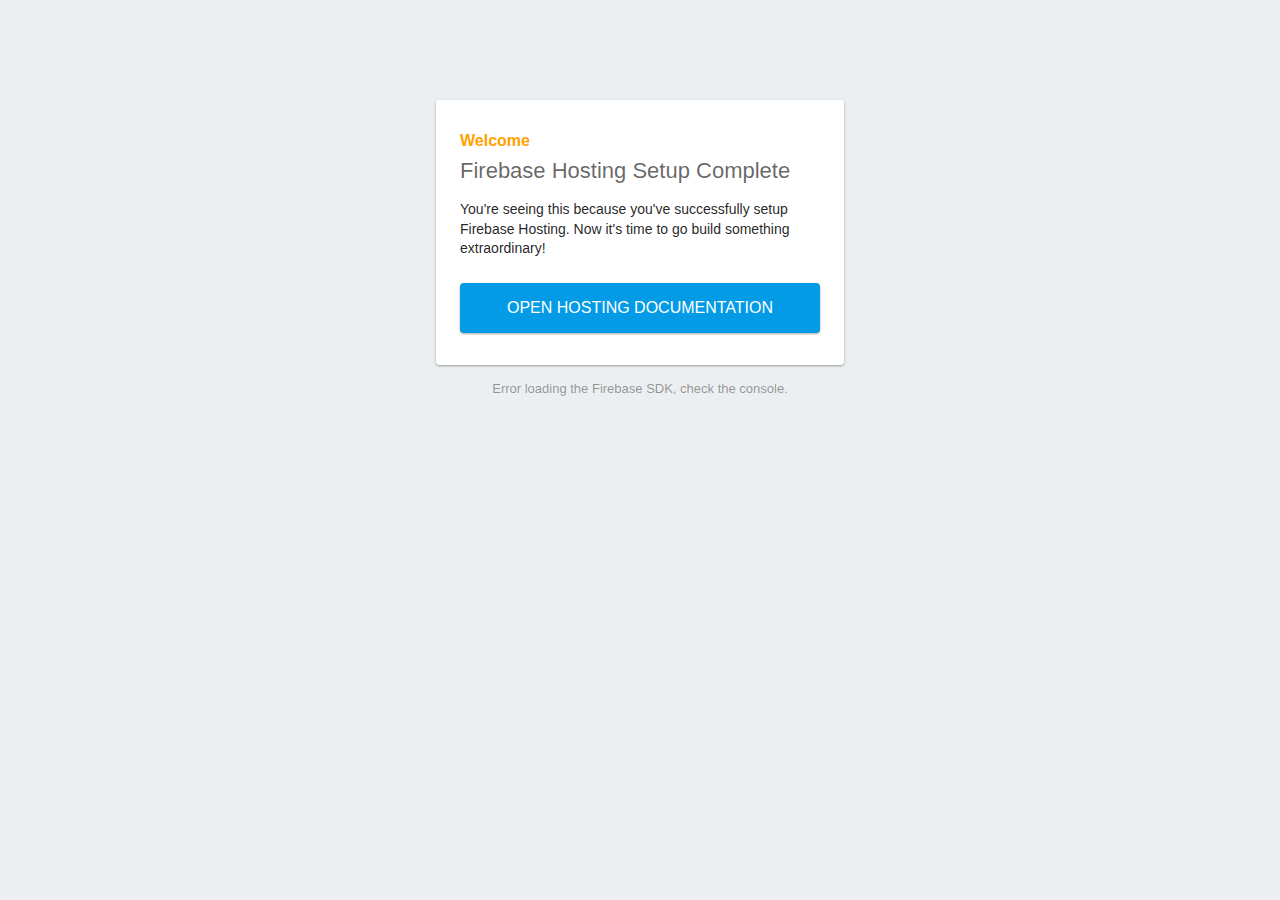
==== public/index.html @ 0879d98b "new file:   firebase-debug.log 	new file:   index.html 	new file:   main.js 	new file:   public/404." ====
<!DOCTYPE html>
<html>
  <head>
    <meta charset="utf-8">
    <meta name="viewport" content="width=device-width, initial-scale=1">
    <title>Welcome to Firebase Hosting</title>

    <!-- update the version number as needed -->
    <script defer src="/__/firebase/10.4.0/firebase-app-compat.js"></script>
    <!-- include only the Firebase features as you need -->
    <script defer src="/__/firebase/10.4.0/firebase-auth-compat.js"></script>
    <script defer src="/__/firebase/10.4.0/firebase-database-compat.js"></script>
    <script defer src="/__/firebase/10.4.0/firebase-firestore-compat.js"></script>
    <script defer src="/__/firebase/10.4.0/firebase-functions-compat.js"></script>
    <script defer src="/__/firebase/10.4.0/firebase-messaging-compat.js"></script>
    <script defer src="/__/firebase/10.4.0/firebase-storage-compat.js"></script>
    <script defer src="/__/firebase/10.4.0/firebase-analytics-compat.js"></script>
    <script defer src="/__/firebase/10.4.0/firebase-remote-config-compat.js"></script>
    <script defer src="/__/firebase/10.4.0/firebase-performance-compat.js"></script>
    <!-- 
      initialize the SDK after all desired features are loaded, set useEmulator to false
      to avoid connecting the SDK to running emulators.
    -->
    <script defer src="/__/firebase/init.js?useEmulator=true"></script>

    <style media="screen">
      body { background: #ECEFF1; color: rgba(0,0,0,0.87); font-family: Roboto, Helvetica, Arial, sans-serif; margin: 0; padding: 0; }
      #message { background: white; max-width: 360px; margin: 100px auto 16px; padding: 32px 24px; border-radius: 3px; }
      #message h2 { color: #ffa100; font-weight: bold; font-size: 16px; margin: 0 0 8px; }
      #message h1 { font-size: 22px; font-weight: 300; color: rgba(0,0,0,0.6); margin: 0 0 16px;}
      #message p { line-height: 140%; margin: 16px 0 24px; font-size: 14px; }
      #message a { display: block; text-align: center; background: #039be5; text-transform: uppercase; text-decoration: none; color: white; padding: 16px; border-radius: 4px; }
      #message, #message a { box-shadow: 0 1px 3px rgba(0,0,0,0.12), 0 1px 2px rgba(0,0,0,0.24); }
      #load { color: rgba(0,0,0,0.4); text-align: center; font-size: 13px; }
      @media (max-width: 600px) {
        body, #message { margin-top: 0; background: white; box-shadow: none; }
        body { border-top: 16px solid #ffa100; }
      }
    </style>
  </head>
  <body>
    <div id="message">
      <h2>Welcome</h2>
      <h1>Firebase Hosting Setup Complete</h1>
      <p>You're seeing this because you've successfully setup Firebase Hosting. Now it's time to go build something extraordinary!</p>
      <a target="_blank" href="https://firebase.google.com/docs/hosting/">Open Hosting Documentation</a>
    </div>
    <p id="load">Firebase SDK Loading&hellip;</p>

    <script>
      document.addEventListener('DOMContentLoaded', function() {
        const loadEl = document.querySelector('#load');
        // // 🔥🔥🔥🔥🔥🔥🔥🔥🔥🔥🔥🔥🔥🔥🔥🔥🔥🔥🔥🔥🔥🔥🔥🔥🔥🔥🔥🔥🔥🔥🔥
        // // The Firebase SDK is initialized and available here!
        //
        // firebase.auth().onAuthStateChanged(user => { });
        // firebase.database().ref('/path/to/ref').on('value', snapshot => { });
        // firebase.firestore().doc('/foo/bar').get().then(() => { });
        // firebase.functions().httpsCallable('yourFunction')().then(() => { });
        // firebase.messaging().requestPermission().then(() => { });
        // firebase.storage().ref('/path/to/ref').getDownloadURL().then(() => { });
        // firebase.analytics(); // call to activate
        // firebase.analytics().logEvent('tutorial_completed');
        // firebase.performance(); // call to activate
        //
        // // 🔥🔥🔥🔥🔥🔥🔥🔥🔥🔥🔥🔥🔥🔥🔥🔥🔥🔥🔥🔥🔥🔥🔥🔥🔥🔥🔥🔥🔥🔥🔥

        try {
          let app = firebase.app();
          let features = [
            'auth', 
            'database', 
            'firestore',
            'functions',
            'messaging', 
            'storage', 
            'analytics', 
            'remoteConfig',
            'performance',
          ].filter(feature => typeof app[feature] === 'function');
          loadEl.textContent = `Firebase SDK loaded with ${features.join(', ')}`;
        } catch (e) {
          console.error(e);
          loadEl.textContent = 'Error loading the Firebase SDK, check the console.';
        }
      });
    </script>
  </body>
</html>
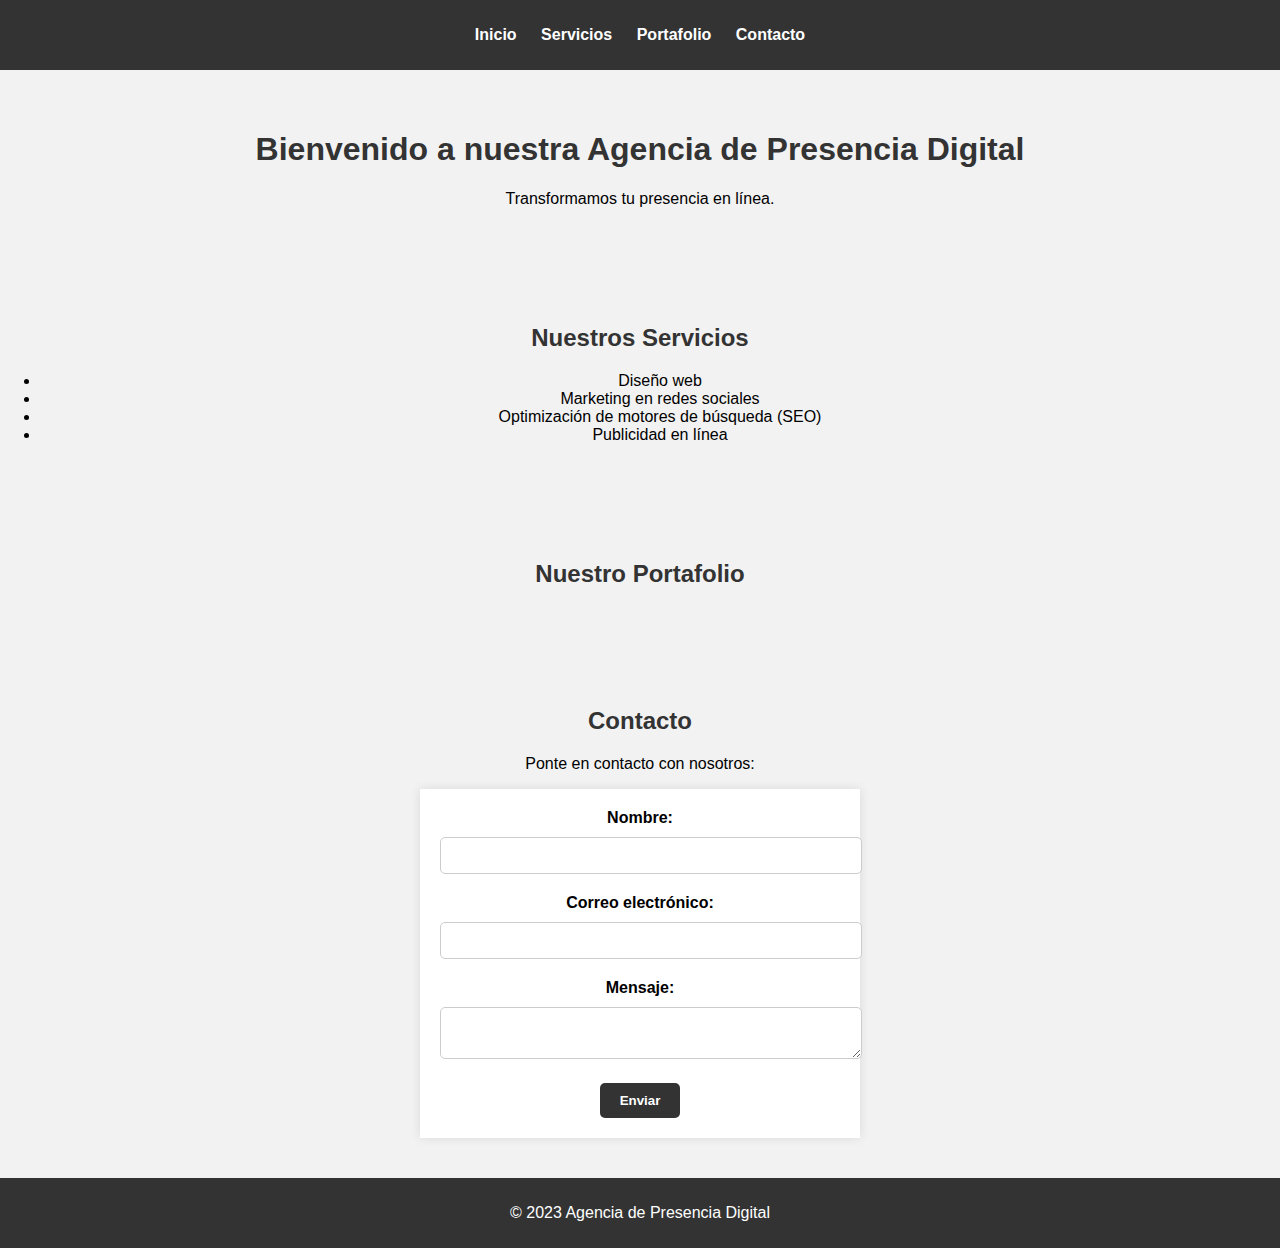
==== commit 1f552e0c: "deleted:    firebase-debug.log 	deleted:    index.html 	modified:   public/index.html 	renamed:    m" ====
--- a/public/index.html
+++ b/public/index.html
@@ -1,89 +1,61 @@
 <!DOCTYPE html>
-<html>
-  <head>
-    <meta charset="utf-8">
-    <meta name="viewport" content="width=device-width, initial-scale=1">
-    <title>Welcome to Firebase Hosting</title>
+<html lang="es">
+<head>
+    <meta charset="UTF-8">
+    <meta name="viewport" content="width=device-width, initial-scale=1.0">
+    <title>Agencia de Presencia Digital</title>
+    <link rel="stylesheet" href="styles.css">
+</head>
+<body>
+    <header>
+        <nav>
+            <ul>
+                <li><a href="#inicio">Inicio</a></li>
+                <li><a href="#servicios">Servicios</a></li>
+                <li><a href="#portafolio">Portafolio</a></li>
+                <li><a href="#contacto">Contacto</a></li>
+            </ul>
+        </nav>
+    </header>
 
-    <!-- update the version number as needed -->
-    <script defer src="/__/firebase/10.4.0/firebase-app-compat.js"></script>
-    <!-- include only the Firebase features as you need -->
-    <script defer src="/__/firebase/10.4.0/firebase-auth-compat.js"></script>
-    <script defer src="/__/firebase/10.4.0/firebase-database-compat.js"></script>
-    <script defer src="/__/firebase/10.4.0/firebase-firestore-compat.js"></script>
-    <script defer src="/__/firebase/10.4.0/firebase-functions-compat.js"></script>
-    <script defer src="/__/firebase/10.4.0/firebase-messaging-compat.js"></script>
-    <script defer src="/__/firebase/10.4.0/firebase-storage-compat.js"></script>
-    <script defer src="/__/firebase/10.4.0/firebase-analytics-compat.js"></script>
-    <script defer src="/__/firebase/10.4.0/firebase-remote-config-compat.js"></script>
-    <script defer src="/__/firebase/10.4.0/firebase-performance-compat.js"></script>
-    <!-- 
-      initialize the SDK after all desired features are loaded, set useEmulator to false
-      to avoid connecting the SDK to running emulators.
-    -->
-    <script defer src="/__/firebase/init.js?useEmulator=true"></script>
+    <section id="inicio">
+        <h1>Bienvenido a nuestra Agencia de Presencia Digital</h1>
+        <p>Transformamos tu presencia en línea.</p>
+    </section>
 
-    <style media="screen">
-      body { background: #ECEFF1; color: rgba(0,0,0,0.87); font-family: Roboto, Helvetica, Arial, sans-serif; margin: 0; padding: 0; }
-      #message { background: white; max-width: 360px; margin: 100px auto 16px; padding: 32px 24px; border-radius: 3px; }
-      #message h2 { color: #ffa100; font-weight: bold; font-size: 16px; margin: 0 0 8px; }
-      #message h1 { font-size: 22px; font-weight: 300; color: rgba(0,0,0,0.6); margin: 0 0 16px;}
-      #message p { line-height: 140%; margin: 16px 0 24px; font-size: 14px; }
-      #message a { display: block; text-align: center; background: #039be5; text-transform: uppercase; text-decoration: none; color: white; padding: 16px; border-radius: 4px; }
-      #message, #message a { box-shadow: 0 1px 3px rgba(0,0,0,0.12), 0 1px 2px rgba(0,0,0,0.24); }
-      #load { color: rgba(0,0,0,0.4); text-align: center; font-size: 13px; }
-      @media (max-width: 600px) {
-        body, #message { margin-top: 0; background: white; box-shadow: none; }
-        body { border-top: 16px solid #ffa100; }
-      }
-    </style>
-  </head>
-  <body>
-    <div id="message">
-      <h2>Welcome</h2>
-      <h1>Firebase Hosting Setup Complete</h1>
-      <p>You're seeing this because you've successfully setup Firebase Hosting. Now it's time to go build something extraordinary!</p>
-      <a target="_blank" href="https://firebase.google.com/docs/hosting/">Open Hosting Documentation</a>
-    </div>
-    <p id="load">Firebase SDK Loading&hellip;</p>
+    <section id="servicios">
+        <h2>Nuestros Servicios</h2>
+        <ul>
+            <li>Diseño web</li>
+            <li>Marketing en redes sociales</li>
+            <li>Optimización de motores de búsqueda (SEO)</li>
+            <li>Publicidad en línea</li>
+        </ul>
+    </section>
 
-    <script>
-      document.addEventListener('DOMContentLoaded', function() {
-        const loadEl = document.querySelector('#load');
-        // // 🔥🔥🔥🔥🔥🔥🔥🔥🔥🔥🔥🔥🔥🔥🔥🔥🔥🔥🔥🔥🔥🔥🔥🔥🔥🔥🔥🔥🔥🔥🔥
-        // // The Firebase SDK is initialized and available here!
-        //
-        // firebase.auth().onAuthStateChanged(user => { });
-        // firebase.database().ref('/path/to/ref').on('value', snapshot => { });
-        // firebase.firestore().doc('/foo/bar').get().then(() => { });
-        // firebase.functions().httpsCallable('yourFunction')().then(() => { });
-        // firebase.messaging().requestPermission().then(() => { });
-        // firebase.storage().ref('/path/to/ref').getDownloadURL().then(() => { });
-        // firebase.analytics(); // call to activate
-        // firebase.analytics().logEvent('tutorial_completed');
-        // firebase.performance(); // call to activate
-        //
-        // // 🔥🔥🔥🔥🔥🔥🔥🔥🔥🔥🔥🔥🔥🔥🔥🔥🔥🔥🔥🔥🔥🔥🔥🔥🔥🔥🔥🔥🔥🔥🔥
+    <section id="portafolio">
+        <h2>Nuestro Portafolio</h2>
+        <!-- Aquí puedes agregar imágenes y descripciones de proyectos anteriores -->
+    </section>
 
-        try {
-          let app = firebase.app();
-          let features = [
-            'auth', 
-            'database', 
-            'firestore',
-            'functions',
-            'messaging', 
-            'storage', 
-            'analytics', 
-            'remoteConfig',
-            'performance',
-          ].filter(feature => typeof app[feature] === 'function');
-          loadEl.textContent = `Firebase SDK loaded with ${features.join(', ')}`;
-        } catch (e) {
-          console.error(e);
-          loadEl.textContent = 'Error loading the Firebase SDK, check the console.';
-        }
-      });
-    </script>
-  </body>
+    <section id="contacto">
+        <h2>Contacto</h2>
+        <p>Ponte en contacto con nosotros:</p>
+        <form action="enviar.php" method="POST">
+            <label for="nombre">Nombre:</label>
+            <input type="text" id="nombre" name="nombre" required>
+            <label for="email">Correo electrónico:</label>
+            <input type="email" id="email" name="email" required>
+            <label for="mensaje">Mensaje:</label>
+            <textarea id="mensaje" name="mensaje" required></textarea>
+            <button type="submit">Enviar</button>
+        </form>
+    </section>
+    
+    <footer>
+        <p>&copy; 2023 Agencia de Presencia Digital</p>
+    </footer>
+
+    <script src="main.js"></script>
+</body>
 </html>
--- a/public/styles.css
+++ b/public/styles.css
@@ -0,0 +1,103 @@
+/* Estilos generales */
+body {
+    font-family: Arial, sans-serif;
+    margin: 0;
+    padding: 0;
+    background-color: #f2f2f2;
+}
+
+header {
+    background-color: #333;
+    color: #fff;
+    padding: 10px 0;
+}
+
+nav ul {
+    list-style: none;
+    padding: 0;
+    text-align: center;
+}
+
+nav ul li {
+    display: inline;
+    margin-right: 20px;
+}
+
+nav ul li:last-child {
+    margin-right: 0;
+}
+
+nav ul li a {
+    text-decoration: none;
+    color: #fff;
+    font-weight: bold;
+}
+
+/* Estilos de las secciones */
+section {
+    padding: 40px 0;
+    text-align: center;
+}
+
+h1, h2 {
+    color: #333;
+}
+
+/* Estilos del formulario de contacto */
+form {
+    max-width: 400px;
+    margin: 0 auto;
+    padding: 20px;
+    background-color: #fff;
+    box-shadow: 0 0 10px rgba(0, 0, 0, 0.1);
+}
+
+label {
+    display: block;
+    margin-bottom: 10px;
+    font-weight: bold;
+}
+
+input[type="text"],
+input[type="email"],
+textarea {
+    width: 100%;
+    padding: 10px;
+    margin-bottom: 20px;
+    border: 1px solid #ccc;
+    border-radius: 5px;
+}
+
+button[type="submit"] {
+    background-color: #333;
+    color: #fff;
+    border: none;
+    padding: 10px 20px;
+    border-radius: 5px;
+    cursor: pointer;
+    font-weight: bold;
+}
+
+/* Estilos del pie de página */
+footer {
+    background-color: #333;
+    color: #fff;
+    text-align: center;
+    padding: 10px 0;
+}
+
+/* Estilos responsivos */
+@media (max-width: 768px) {
+    header {
+        padding: 20px 0;
+    }
+
+    nav ul li {
+        display: block;
+        margin-bottom: 10px;
+    }
+
+    section {
+        padding: 20px 0;
+    }
+}
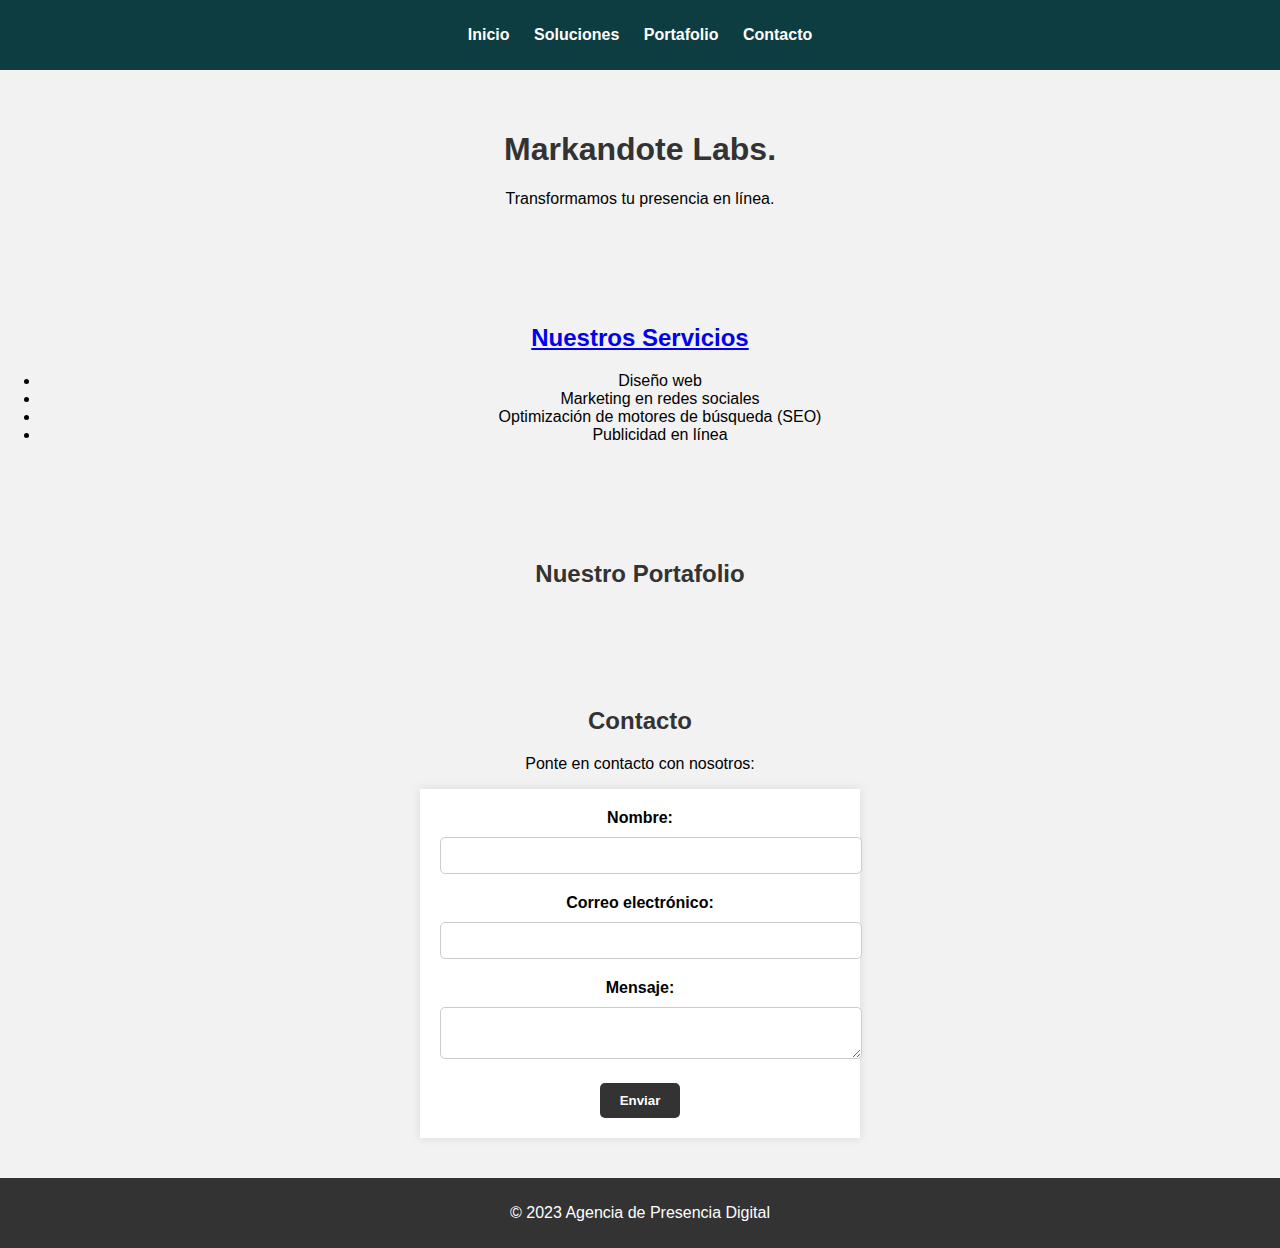
==== commit 1c07d52b: "new file:   public/Soluciones.html 	modified:   public/index.html 	modified:   public/main.js 	modif" ====
--- a/public/index.html
+++ b/public/index.html
@@ -3,7 +3,7 @@
 <head>
     <meta charset="UTF-8">
     <meta name="viewport" content="width=device-width, initial-scale=1.0">
-    <title>Agencia de Presencia Digital</title>
+    <title>Markandote Labs.</title>
     <link rel="stylesheet" href="styles.css">
 </head>
 <body>
@@ -11,7 +11,14 @@
         <nav>
             <ul>
                 <li><a href="#inicio">Inicio</a></li>
-                <li><a href="#servicios">Servicios</a></li>
+                <li class="dropdown">
+                    <a href="#Soluciones">Soluciones</a>
+                    <div class="dropdown-content">
+                        <a href="#">Link 1</a>
+                        <a href="#">Link 2</a>
+                        <a href="#">Link 3</a>
+                    </div>
+                </li>
                 <li><a href="#portafolio">Portafolio</a></li>
                 <li><a href="#contacto">Contacto</a></li>
             </ul>
@@ -19,12 +26,12 @@
     </header>
 
     <section id="inicio">
-        <h1>Bienvenido a nuestra Agencia de Presencia Digital</h1>
+        <h1>Markandote Labs.</h1>
         <p>Transformamos tu presencia en línea.</p>
     </section>
 
-    <section id="servicios">
-        <h2>Nuestros Servicios</h2>
+    <section id="Soluciones">
+        <h2 ><a  href="Soluciones.html">Nuestros Servicios</a></h2 >
         <ul>
             <li>Diseño web</li>
             <li>Marketing en redes sociales</li>
--- a/public/styles.css
+++ b/public/styles.css
@@ -7,7 +7,7 @@
 }
 
 header {
-    background-color: #333;
+    background-color: #0d3c41;
     color: #fff;
     padding: 10px 0;
 }
@@ -101,3 +101,52 @@
         padding: 20px 0;
     }
 }
+
+
+/* Style The Dropdown Button */
+.dropbtn {
+    background-color: #4CAF50;
+    color: white;
+    padding: 16px;
+    font-size: 16px;
+    border: none;
+    cursor: pointer;
+  }
+  
+  /* The container <div> - needed to position the dropdown content */
+  .dropdown {
+    position: relative;
+    display: inline-block;
+  }
+  
+  /* Dropdown Content (Hidden by Default) */
+  .dropdown-content {
+    display: none;
+    position: absolute;
+    background-color: #f9f9f9;
+    min-width: 160px;
+    box-shadow: 0px 8px 16px 0px rgba(0,0,0,0.2);
+    z-index: 1;
+  }
+  
+  /* Links inside the dropdown */
+  .dropdown-content a {
+    color: black;
+    padding: 12px 16px;
+    text-decoration: none;
+    display: block;
+  }
+  
+  /* Change color of dropdown links on hover */
+  .dropdown-content a:hover {background-color: #f1f1f1}
+  
+  /* Show the dropdown menu on hover */
+  .dropdown:hover .dropdown-content {
+    display: block;
+  }
+  
+  /* Change the background color of the dropdown button when the dropdown content is shown */
+  .dropdown:hover .dropbtn {
+    background-color: #3e8e41;
+  }
+
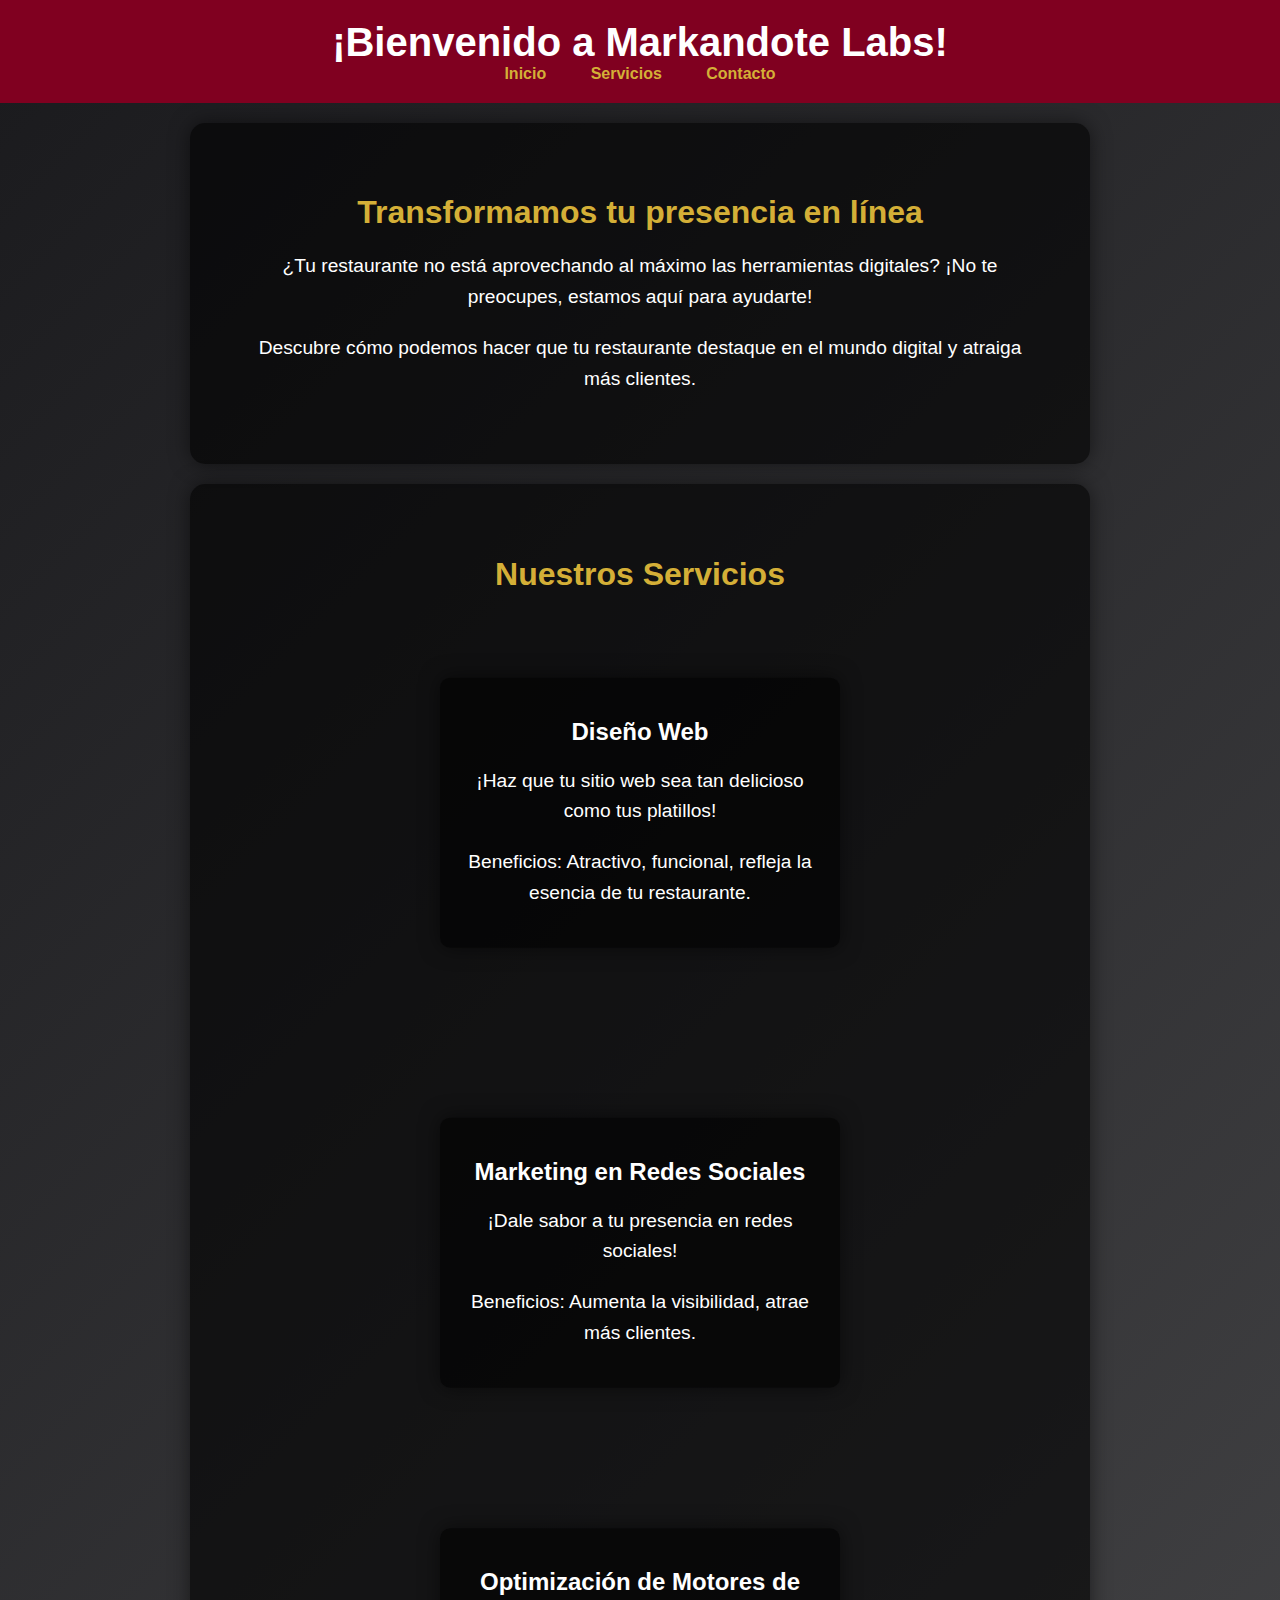
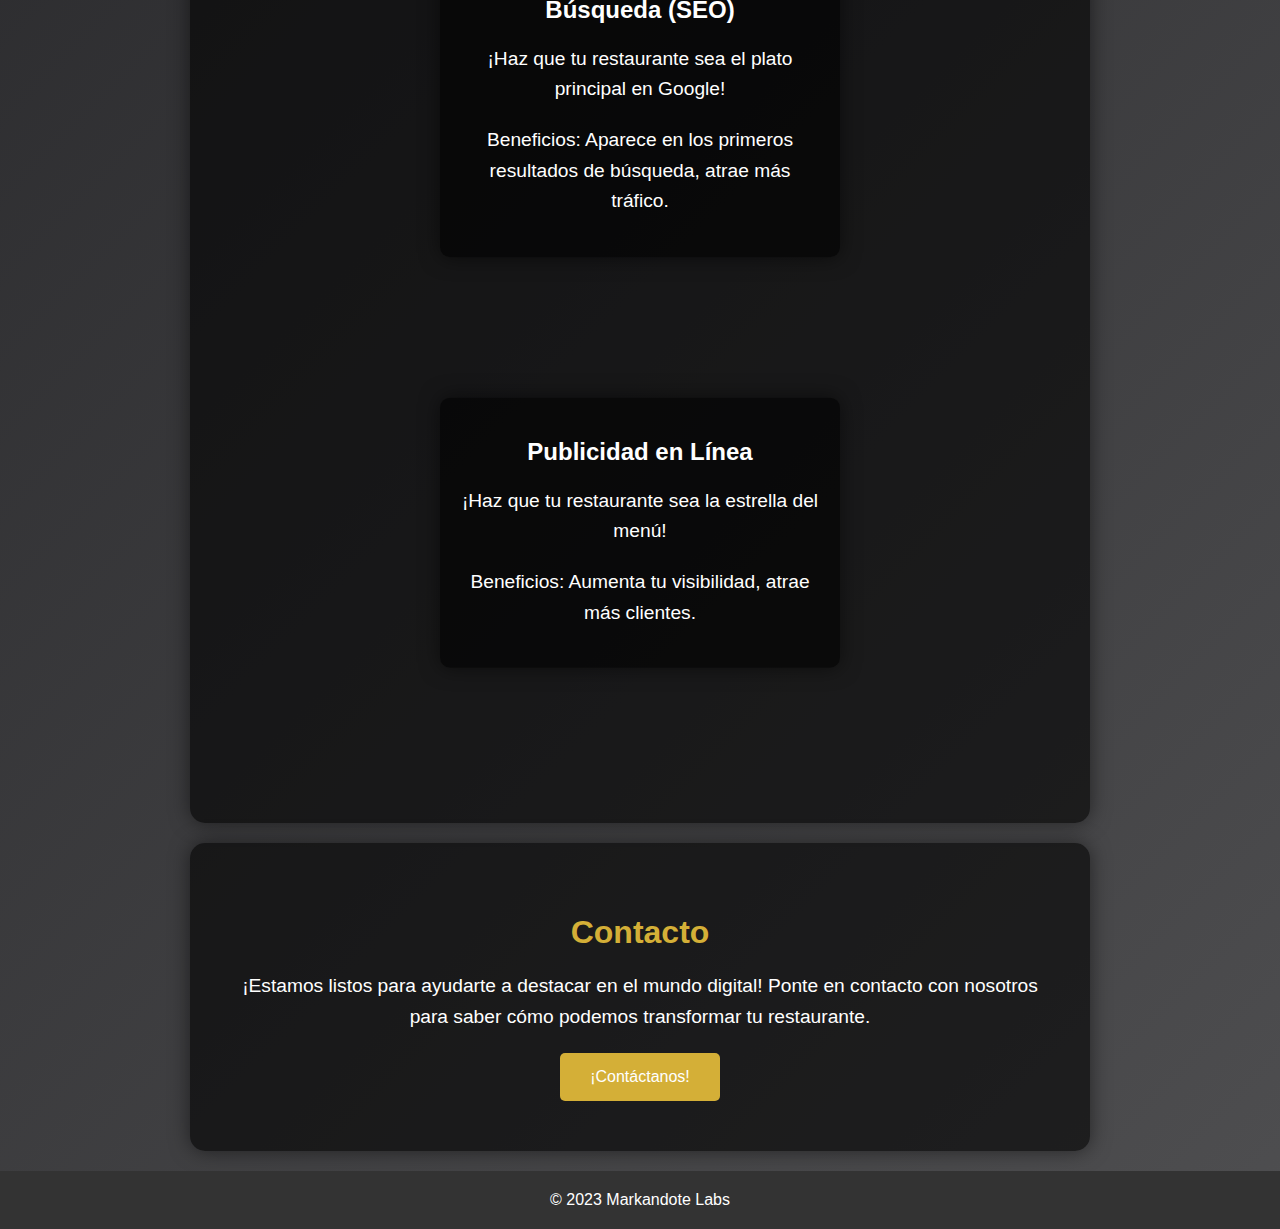
==== commit c153c61f: "modified:   public/index.html 	deleted:    public/main.js 	new file:   public/main.py 	new file:   p" ====
--- a/public/index.html
+++ b/public/index.html
@@ -3,66 +3,68 @@
 <head>
     <meta charset="UTF-8">
     <meta name="viewport" content="width=device-width, initial-scale=1.0">
-    <title>Markandote Labs.</title>
+    <title>Markandote Labs</title>
     <link rel="stylesheet" href="styles.css">
 </head>
 <body>
     <header>
+        <h1>¡Bienvenido a Markandote <span class="golden">Labs</span>!</h1>
         <nav>
             <ul>
                 <li><a href="#inicio">Inicio</a></li>
-                <li class="dropdown">
-                    <a href="#Soluciones">Soluciones</a>
-                    <div class="dropdown-content">
-                        <a href="#">Link 1</a>
-                        <a href="#">Link 2</a>
-                        <a href="#">Link 3</a>
-                    </div>
-                </li>
-                <li><a href="#portafolio">Portafolio</a></li>
+                <li><a href="#servicios">Servicios</a></li>
                 <li><a href="#contacto">Contacto</a></li>
             </ul>
         </nav>
     </header>
 
     <section id="inicio">
-        <h1>Markandote Labs.</h1>
-        <p>Transformamos tu presencia en línea.</p>
+        <h1>Transformamos tu presencia en línea</h1>
+        <p>¿Tu restaurante no está aprovechando al máximo las herramientas digitales? ¡No te preocupes, estamos aquí para ayudarte!</p>
+        <p>Descubre cómo podemos hacer que tu restaurante destaque en el mundo digital y atraiga más clientes.</p>
     </section>
 
-    <section id="Soluciones">
-        <h2 ><a  href="Soluciones.html">Nuestros Servicios</a></h2 >
-        <ul>
-            <li>Diseño web</li>
-            <li>Marketing en redes sociales</li>
-            <li>Optimización de motores de búsqueda (SEO)</li>
-            <li>Publicidad en línea</li>
-        </ul>
-    </section>
-
-    <section id="portafolio">
-        <h2>Nuestro Portafolio</h2>
-        <!-- Aquí puedes agregar imágenes y descripciones de proyectos anteriores -->
+    <section id="servicios">
+        <h1>Nuestros Servicios</h1>
+        <div class="servicio parallax" id="diseno-web">
+            <div class="content">
+                <h2>Diseño Web</h2>
+                <p>¡Haz que tu sitio web sea tan delicioso como tus platillos!</p>
+                <p>Beneficios: Atractivo, funcional, refleja la esencia de tu restaurante.</p>
+            </div>
+        </div>
+        <div class="servicio parallax" id="marketing-redes">
+            <div class="content">
+                <h2>Marketing en Redes Sociales</h2>
+                <p>¡Dale sabor a tu presencia en redes sociales!</p>
+                <p>Beneficios: Aumenta la visibilidad, atrae más clientes.</p>
+            </div>
+        </div>
+        <div class="servicio parallax" id="seo">
+            <div class="content">
+                <h2>Optimización de Motores de Búsqueda (SEO)</h2>
+                <p>¡Haz que tu restaurante sea el plato principal en Google!</p>
+                <p>Beneficios: Aparece en los primeros resultados de búsqueda, atrae más tráfico.</p>
+            </div>
+        </div>
+        <div class="servicio parallax" id="publicidad-online">
+            <div class="content">
+                <h2>Publicidad en Línea</h2>
+                <p>¡Haz que tu restaurante sea la estrella del menú!</p>
+                <p>Beneficios: Aumenta tu visibilidad, atrae más clientes.</p>
+            </div>
+        </div>
     </section>
 
     <section id="contacto">
-        <h2>Contacto</h2>
-        <p>Ponte en contacto con nosotros:</p>
-        <form action="enviar.php" method="POST">
-            <label for="nombre">Nombre:</label>
-            <input type="text" id="nombre" name="nombre" required>
-            <label for="email">Correo electrónico:</label>
-            <input type="email" id="email" name="email" required>
-            <label for="mensaje">Mensaje:</label>
-            <textarea id="mensaje" name="mensaje" required></textarea>
-            <button type="submit">Enviar</button>
-        </form>
+        <h1>Contacto</h1>
+        <p>¡Estamos listos para ayudarte a destacar en el mundo digital! Ponte en contacto con nosotros para saber cómo podemos transformar tu restaurante.</p>
+        <button onclick="window.location.href='#inicio'">¡Contáctanos!</button>
     </section>
     
     <footer>
-        <p>&copy; 2023 Agencia de Presencia Digital</p>
+        <p>&copy; 2023 Markandote Labs</p>
     </footer>
-
-    <script src="main.js"></script>
+    <script src="scripts.js"></script>
 </body>
 </html>
--- a/public/styles.css
+++ b/public/styles.css
@@ -1,152 +1,147 @@
-/* Estilos generales */
 body {
-    font-family: Arial, sans-serif;
+    font-family: 'Segoe UI', Tahoma, Geneva, Verdana, sans-serif;
     margin: 0;
     padding: 0;
-    background-color: #f2f2f2;
+    background: linear-gradient(135deg, #1a1a1d, #4e4e50);
+    color: #fff;
+    text-align: center;
 }
 
 header {
-    background-color: #0d3c41;
-    color: #fff;
-    padding: 10px 0;
+    background-color: #800020;
+    padding: 20px 0;
+    color: white;
+    position: sticky;
+    top: 0;
+    width: 100%;
+    z-index: 1000;
+}
+
+header h1 {
+    margin: 0;
+    font-size: 2.5em;
 }
 
 nav ul {
-    list-style: none;
+    list-style-type: none;
+    margin: 0;
     padding: 0;
-    text-align: center;
 }
 
 nav ul li {
     display: inline;
-    margin-right: 20px;
-}
-
-nav ul li:last-child {
-    margin-right: 0;
+    margin: 0 20px;
 }
 
 nav ul li a {
     text-decoration: none;
-    color: #fff;
+    color: #d4af37;
     font-weight: bold;
 }
 
-/* Estilos de las secciones */
-section {
-    padding: 40px 0;
-    text-align: center;
+nav ul li a:hover {
+    text-decoration: underline;
 }
 
-h1, h2 {
-    color: #333;
+section {
+    padding: 50px;
+    margin: 20px auto;
+    max-width: 800px;
+    background: rgba(0, 0, 0, 0.6);
+    border-radius: 15px;
+    box-shadow: 0 0 20px rgba(0, 0, 0, 0.5);
 }
 
-/* Estilos del formulario de contacto */
-form {
-    max-width: 400px;
-    margin: 0 auto;
-    padding: 20px;
-    background-color: #fff;
-    box-shadow: 0 0 10px rgba(0, 0, 0, 0.1);
+section h1 {
+    font-size: 2em;
+    margin-bottom: 20px;
+    color: #d4af37;
 }
 
-label {
-    display: block;
-    margin-bottom: 10px;
-    font-weight: bold;
+section p {
+    font-size: 1.2em;
+    line-height: 1.6;
+    margin-bottom: 20px;
 }
 
-input[type="text"],
-input[type="email"],
-textarea {
-    width: 100%;
-    padding: 10px;
-    margin-bottom: 20px;
-    border: 1px solid #ccc;
-    border-radius: 5px;
+.servicio {
+    position: relative;
+    height: 400px;
+    overflow: hidden;
+    margin-bottom: 40px;
 }
 
-button[type="submit"] {
+.servicio .content {
+    position: absolute;
+    top: 50%;
+    left: 50%;
+    transform: translate(-50%, -50%);
+    text-align: center;
+    color: #fff;
+    background: rgba(0, 0, 0, 0.6);
+    padding: 20px;
+    border-radius: 10px;
+    box-shadow: 0 0 20px rgba(0, 0, 0, 0.5);
+}
+
+.parallax {
+    background-size: cover;
+    background-attachment: fixed;
+}
+
+#diseno-web {
+    background-image: url('https://via.placeholder.com/1200x800?text=Diseño+Web');
+}
+
+#marketing-redes {
+    background-image: url('https://via.placeholder.com/1200x800?text=Marketing+en+Redes+Sociales');
+}
+
+#seo {
+    background-image: url('https://via.placeholder.com/1200x800?text=SEO');
+}
+
+#publicidad-online {
+    background-image: url('https://via.placeholder.com/1200x800?text=Publicidad+en+Línea');
+}
+
+footer {
     background-color: #333;
-    color: #fff;
+    color: white;
+    padding: 20px 0;
+    position: relative;
+    bottom: 0;
+    width: 100%;
+}
+
+footer p {
+    margin: 0;
+}
+
+button {
+    background-color: #d4af37;
+    color: white;
     border: none;
-    padding: 10px 20px;
+    padding: 15px 30px;
+    font-size: 1em;
     border-radius: 5px;
     cursor: pointer;
-    font-weight: bold;
 }
 
-/* Estilos del pie de página */
-footer {
-    background-color: #333;
-    color: #fff;
-    text-align: center;
-    padding: 10px 0;
+button:hover {
+    background-color: #b8860b;
 }
 
-/* Estilos responsivos */
 @media (max-width: 768px) {
-    header {
-        padding: 20px 0;
+    section {
+        padding: 30px;
     }
 
-    nav ul li {
-        display: block;
-        margin-bottom: 10px;
+    section h1 {
+        font-size: 1.5em;
     }
 
-    section {
-        padding: 20px 0;
+    section p {
+        font-size: 1em;
     }
 }
-
-
-/* Style The Dropdown Button */
-.dropbtn {
-    background-color: #4CAF50;
-    color: white;
-    padding: 16px;
-    font-size: 16px;
-    border: none;
-    cursor: pointer;
-  }
-  
-  /* The container <div> - needed to position the dropdown content */
-  .dropdown {
-    position: relative;
-    display: inline-block;
-  }
-  
-  /* Dropdown Content (Hidden by Default) */
-  .dropdown-content {
-    display: none;
-    position: absolute;
-    background-color: #f9f9f9;
-    min-width: 160px;
-    box-shadow: 0px 8px 16px 0px rgba(0,0,0,0.2);
-    z-index: 1;
-  }
-  
-  /* Links inside the dropdown */
-  .dropdown-content a {
-    color: black;
-    padding: 12px 16px;
-    text-decoration: none;
-    display: block;
-  }
-  
-  /* Change color of dropdown links on hover */
-  .dropdown-content a:hover {background-color: #f1f1f1}
-  
-  /* Show the dropdown menu on hover */
-  .dropdown:hover .dropdown-content {
-    display: block;
-  }
-  
-  /* Change the background color of the dropdown button when the dropdown content is shown */
-  .dropdown:hover .dropbtn {
-    background-color: #3e8e41;
-  }
-
